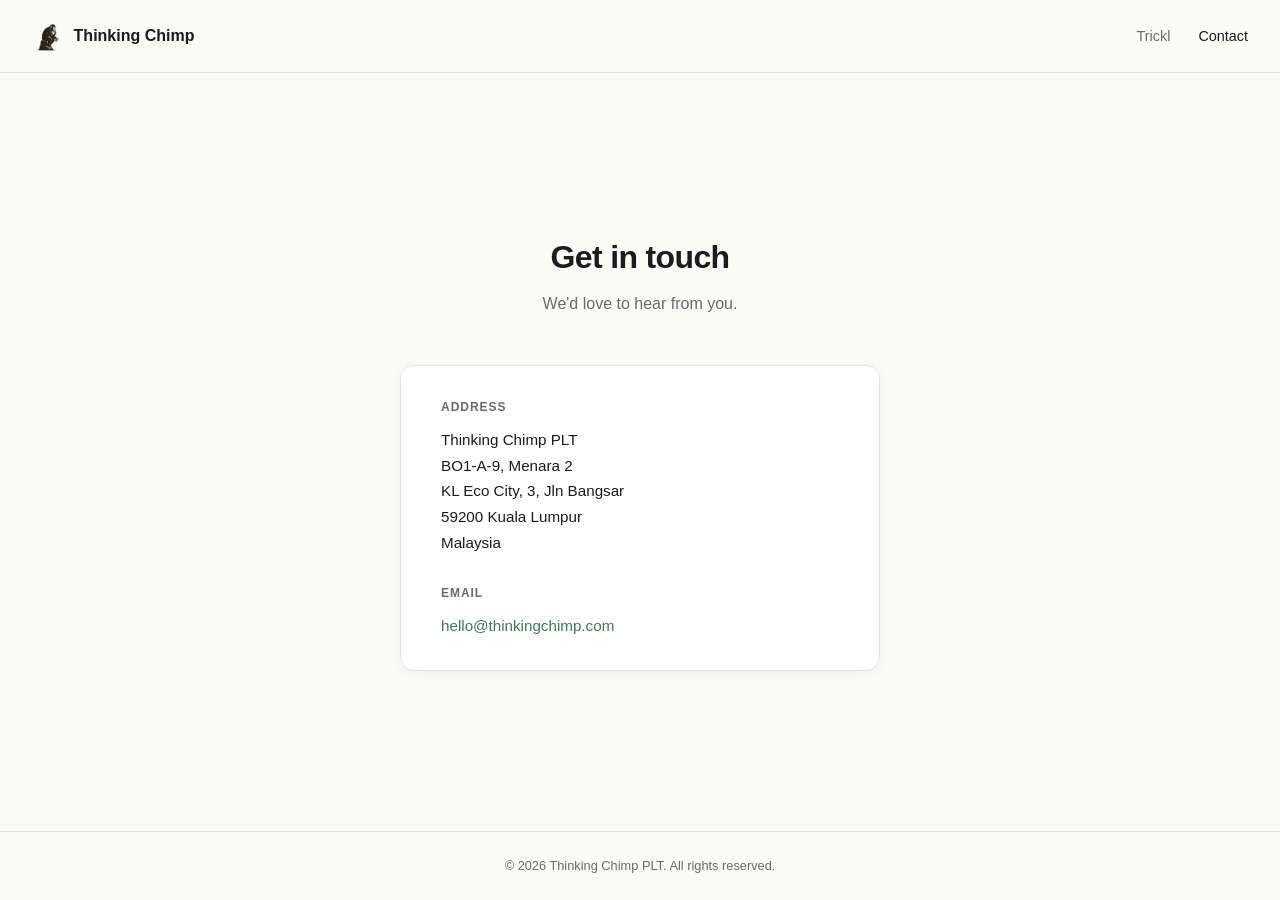
==== contact.html @ 23a3148f "Initial commit" ====
<!DOCTYPE html>
<html lang="en">
<head>
  <meta charset="UTF-8">
  <meta name="viewport" content="width=device-width, initial-scale=1.0">
  <title>Contact — Thinking Chimp</title>
  <meta name="description" content="Get in touch with Thinking Chimp.">
  <link rel="icon" type="image/png" href="thinking-chimp-square.png">
  <link rel="stylesheet" href="style.css">
</head>
<body>
  <nav>
    <a class="logo-link" href="index.html">
      <img src="thinking-chimp-square.png" alt="Thinking Chimp logo">
      Thinking Chimp
    </a>
    <ul>
      <li><a href="trickl.html">Trickl</a></li>
      <li><a class="active" href="contact.html">Contact</a></li>
    </ul>
  </nav>

  <main>
    <div class="page-header">
      <h1>Get in touch</h1>
      <p>We'd love to hear from you.</p>
    </div>

    <div class="card">
      <div class="card-section">
        <h2>Address</h2>
        <address>
          Thinking Chimp PLT<br>
          BO1-A-9, Menara 2<br>
          KL Eco City, 3, Jln Bangsar<br>
          59200 Kuala Lumpur<br>
          Malaysia
        </address>
      </div>
      <div class="card-section">
        <h2>Email</h2>
        <span class="email-protected" id="em" aria-label="Email address"></span>
      </div>
    </div>
  </main>

  <footer>
    &copy; <span id="yr"></span> Thinking Chimp PLT. All rights reserved.
  </footer>

  <script>
    // Email assembled at runtime — not present in HTML source
    (function() {
      var p = ['hell', 'o'];
      var d = ['thinking', 'chimp', '.com'];
      var u = p.join('');
      var h = d.join('');
      var el = document.getElementById('em');
      var a = document.createElement('a');
      a.href = 'mail\u0074o:' + u + '\u0040' + h;
      a.textContent = u + '\u0040' + h;
      el.appendChild(a);
    })();
    document.getElementById('yr').textContent = new Date().getFullYear();
  </script>
</body>
</html>
---- style.css ----
*, *::before, *::after {
  box-sizing: border-box;
  margin: 0;
  padding: 0;
}

:root {
  --bg: #FAFAF8;
  --text: #1C1C1C;
  --muted: #6B6B6B;
  --accent: #3D7A5E;
  --accent-light: #EBF4EF;
  --border: #E5E5E0;
  --font: -apple-system, BlinkMacSystemFont, "Segoe UI", Helvetica, Arial, sans-serif;
}

html, body {
  height: 100%;
}

body {
  font-family: var(--font);
  background: var(--bg);
  color: var(--text);
  line-height: 1.6;
  min-height: 100vh;
  display: flex;
  flex-direction: column;
}

a {
  color: var(--accent);
  text-decoration: none;
}

a:hover {
  text-decoration: underline;
}

/* NAV */
nav {
  display: flex;
  align-items: center;
  justify-content: space-between;
  padding: 1.25rem 2rem;
  border-bottom: 1px solid var(--border);
}

nav .logo-link {
  display: flex;
  align-items: center;
  gap: 0.6rem;
  font-weight: 600;
  font-size: 1rem;
  color: var(--text);
  text-decoration: none;
}

nav .logo-link img {
  width: 32px;
  height: 32px;
  border-radius: 6px;
}

nav ul {
  list-style: none;
  display: flex;
  gap: 1.75rem;
}

nav ul a {
  color: var(--muted);
  font-size: 0.9rem;
  font-weight: 500;
  transition: color 0.15s;
}

nav ul a:hover,
nav ul a.active {
  color: var(--text);
  text-decoration: none;
}

/* MAIN */
main {
  flex: 1;
  display: flex;
  flex-direction: column;
  align-items: center;
  justify-content: center;
  padding: 4rem 1.5rem;
  text-align: center;
}

/* HERO */
.hero-logo {
  width: 120px;
  height: 120px;
  border-radius: 24px;
  box-shadow: 0 4px 24px rgba(0,0,0,0.1);
  margin-bottom: 2rem;
}

.hero h1 {
  font-size: clamp(1.75rem, 5vw, 2.5rem);
  font-weight: 700;
  letter-spacing: -0.03em;
  line-height: 1.2;
  margin-bottom: 0.75rem;
}

.hero .tagline {
  font-size: 1.1rem;
  color: var(--muted);
  max-width: 400px;
  margin: 0 auto 2.5rem;
}

.cta-group {
  display: flex;
  gap: 1rem;
  justify-content: center;
  flex-wrap: wrap;
}

.btn {
  display: inline-block;
  padding: 0.65rem 1.5rem;
  border-radius: 8px;
  font-size: 0.95rem;
  font-weight: 500;
  cursor: pointer;
  transition: opacity 0.15s, transform 0.1s;
}

.btn:hover {
  opacity: 0.85;
  text-decoration: none;
  transform: translateY(-1px);
}

.btn-primary {
  background: var(--accent);
  color: #fff;
}

.btn-secondary {
  background: transparent;
  color: var(--text);
  border: 1.5px solid var(--border);
}

/* CONTENT PAGES */
.page-header {
  margin-bottom: 3rem;
}

.page-header h1 {
  font-size: clamp(1.5rem, 4vw, 2rem);
  font-weight: 700;
  letter-spacing: -0.02em;
  margin-bottom: 0.5rem;
}

.page-header p {
  color: var(--muted);
  font-size: 1rem;
}

.card {
  background: #fff;
  border: 1px solid var(--border);
  border-radius: 14px;
  padding: 2rem 2.5rem;
  max-width: 480px;
  width: 100%;
  text-align: left;
  box-shadow: 0 2px 12px rgba(0,0,0,0.04);
}

.card-section {
  margin-bottom: 1.75rem;
}

.card-section:last-child {
  margin-bottom: 0;
}

.card-section h2 {
  font-size: 0.75rem;
  font-weight: 600;
  letter-spacing: 0.08em;
  text-transform: uppercase;
  color: var(--muted);
  margin-bottom: 0.6rem;
}

.card-section p,
.card-section address {
  font-style: normal;
  font-size: 0.95rem;
  line-height: 1.7;
  color: var(--text);
}

.email-protected {
  display: inline-block;
  font-size: 0.95rem;
  color: var(--accent);
  user-select: none;
}

/* TRICKL PAGE */
.trickl-badge {
  display: inline-block;
  background: var(--accent-light);
  color: var(--accent);
  font-size: 0.75rem;
  font-weight: 600;
  letter-spacing: 0.06em;
  text-transform: uppercase;
  padding: 0.3rem 0.8rem;
  border-radius: 100px;
  margin-bottom: 1.5rem;
}

.feature-list {
  list-style: none;
  margin: 1.5rem 0;
  text-align: left;
  display: inline-block;
}

.feature-list li {
  font-size: 0.95rem;
  color: var(--muted);
  padding: 0.3rem 0;
  padding-left: 1.4rem;
  position: relative;
}

.feature-list li::before {
  content: "–";
  position: absolute;
  left: 0;
  color: var(--accent);
}

/* FOOTER */
footer {
  text-align: center;
  padding: 1.5rem;
  font-size: 0.8rem;
  color: var(--muted);
  border-top: 1px solid var(--border);
}

@media (max-width: 480px) {
  nav {
    padding: 1rem 1.25rem;
  }
  .card {
    padding: 1.5rem;
  }
  main {
    padding: 3rem 1.25rem;
  }
}
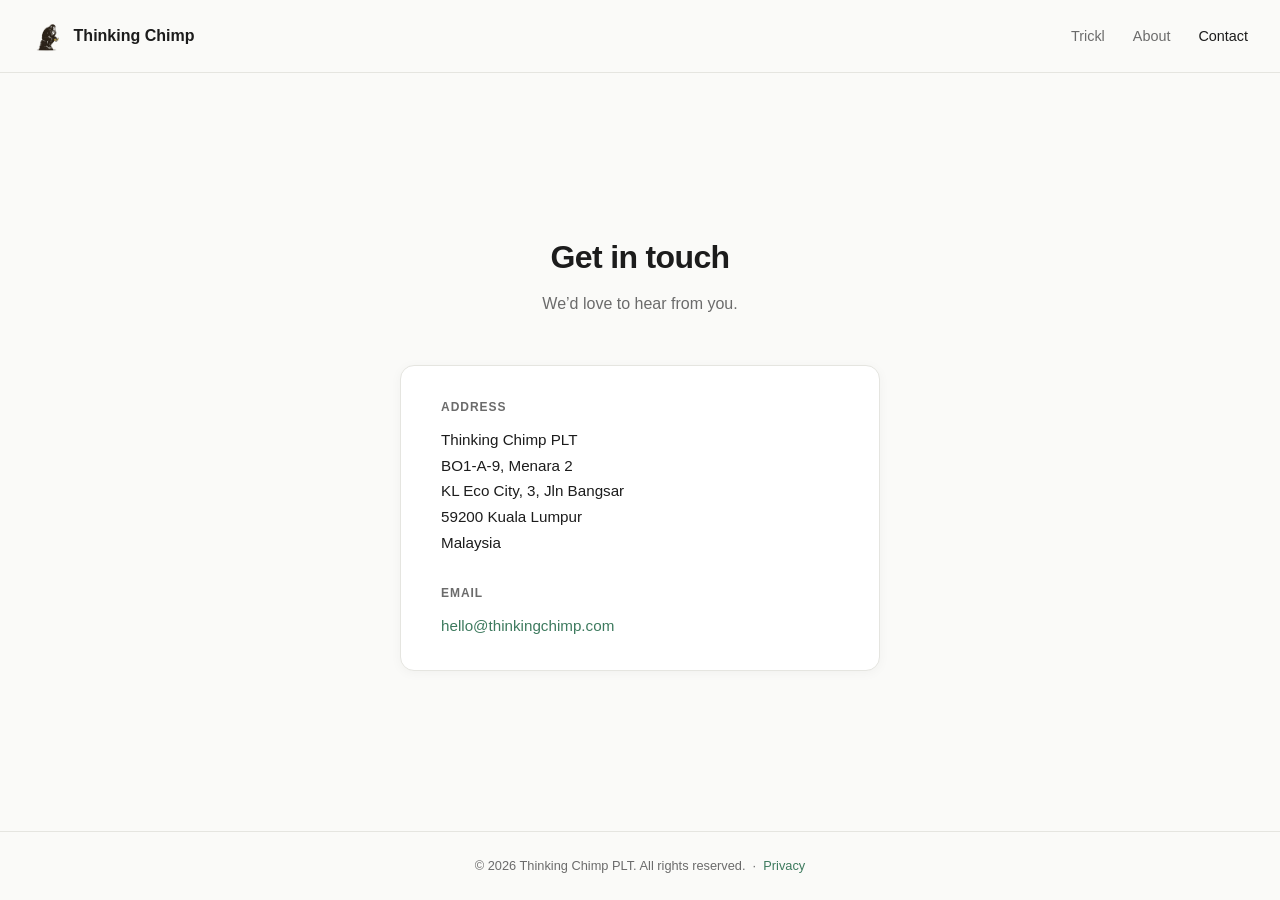
==== commit 092b7543: "Update to add more info" ====
--- a/contact.html
+++ b/contact.html
@@ -4,7 +4,7 @@
   <meta charset="UTF-8">
   <meta name="viewport" content="width=device-width, initial-scale=1.0">
   <title>Contact — Thinking Chimp</title>
-  <meta name="description" content="Get in touch with Thinking Chimp.">
+  <meta name="description" content="Get in touch with Thinking Chimp, an independent software studio in Kuala Lumpur, Malaysia.">
   <link rel="icon" type="image/png" href="thinking-chimp-square.png">
   <link rel="stylesheet" href="style.css">
 </head>
@@ -16,6 +16,7 @@
     </a>
     <ul>
       <li><a href="trickl.html">Trickl</a></li>
+      <li><a href="about.html">About</a></li>
       <li><a class="active" href="contact.html">Contact</a></li>
     </ul>
   </nav>
@@ -23,7 +24,7 @@
   <main>
     <div class="page-header">
       <h1>Get in touch</h1>
-      <p>We'd love to hear from you.</p>
+      <p>We&rsquo;d love to hear from you.</p>
     </div>
 
     <div class="card">
@@ -46,6 +47,8 @@
 
   <footer>
     &copy; <span id="yr"></span> Thinking Chimp PLT. All rights reserved.
+    &nbsp;&middot;&nbsp;
+    <a href="privacy.html">Privacy</a>
   </footer>
 
   <script>
@@ -57,8 +60,8 @@
       var h = d.join('');
       var el = document.getElementById('em');
       var a = document.createElement('a');
-      a.href = 'mail\u0074o:' + u + '\u0040' + h;
-      a.textContent = u + '\u0040' + h;
+      a.href = 'mailto:' + u + '@' + h;
+      a.textContent = u + '@' + h;
       el.appendChild(a);
     })();
     document.getElementById('yr').textContent = new Date().getFullYear();
--- a/style.css
+++ b/style.css
@@ -93,6 +93,12 @@
 }
 
 /* HERO */
+.hero {
+  display: flex;
+  flex-direction: column;
+  align-items: center;
+}
+
 .hero-logo {
   width: 120px;
   height: 120px;
@@ -210,6 +216,205 @@
   user-select: none;
 }
 
+/* HOME — PRODUCTS SECTION */
+main.expanded {
+  justify-content: flex-start;
+}
+
+.products-section {
+  margin-top: 4rem;
+  width: 100%;
+  max-width: 640px;
+}
+
+.section-label {
+  font-size: 0.75rem;
+  font-weight: 600;
+  letter-spacing: 0.08em;
+  text-transform: uppercase;
+  color: var(--muted);
+  margin-bottom: 1.25rem;
+}
+
+.product-card {
+  display: flex;
+  gap: 1.5rem;
+  align-items: flex-start;
+  background: #fff;
+  border: 1px solid var(--border);
+  border-radius: 14px;
+  padding: 1.75rem;
+  text-align: left;
+  box-shadow: 0 2px 12px rgba(0,0,0,0.04);
+}
+
+.product-card img {
+  width: 64px;
+  height: 64px;
+  border-radius: 14px;
+  flex-shrink: 0;
+}
+
+.product-card-body h3 {
+  font-size: 1rem;
+  font-weight: 600;
+  margin-bottom: 0.4rem;
+}
+
+.product-card-body p {
+  font-size: 0.9rem;
+  color: var(--muted);
+  line-height: 1.65;
+  margin-bottom: 0.75rem;
+}
+
+.badge {
+  display: inline-block;
+  background: var(--accent-light);
+  color: var(--accent);
+  font-size: 0.75rem;
+  font-weight: 600;
+  letter-spacing: 0.04em;
+  padding: 0.25rem 0.7rem;
+  border-radius: 100px;
+}
+
+/* TRICKL — PILLARS SECTION */
+.pillars-section {
+  margin-top: 4rem;
+  width: 100%;
+  max-width: 720px;
+}
+
+.pillars {
+  display: grid;
+  grid-template-columns: repeat(3, 1fr);
+  gap: 1rem;
+}
+
+.pillar {
+  background: #fff;
+  border: 1px solid var(--border);
+  border-radius: 12px;
+  padding: 1.5rem;
+  text-align: left;
+  box-shadow: 0 2px 8px rgba(0,0,0,0.03);
+}
+
+.pillar h3 {
+  font-size: 0.95rem;
+  font-weight: 600;
+  margin-bottom: 0.5rem;
+  color: var(--accent);
+}
+
+.pillar p {
+  font-size: 0.875rem;
+  color: var(--muted);
+  line-height: 1.65;
+}
+
+.platform-section {
+  margin-top: 3rem;
+  padding-top: 3rem;
+  border-top: 1px solid var(--border);
+  width: 100%;
+  max-width: 720px;
+}
+
+.platform-section p {
+  color: var(--text);
+  font-size: 0.95rem;
+}
+
+.about-strip {
+  margin-top: 2.5rem;
+  padding: 1.5rem;
+  background: var(--accent-light);
+  border-radius: 12px;
+  max-width: 720px;
+  width: 100%;
+  text-align: left;
+}
+
+.about-strip p {
+  font-size: 0.875rem;
+  color: var(--text);
+  line-height: 1.75;
+}
+
+/* ABOUT PAGE */
+.about-section {
+  max-width: 600px;
+  width: 100%;
+  text-align: left;
+  margin-bottom: 2.5rem;
+  padding-bottom: 2.5rem;
+  border-bottom: 1px solid var(--border);
+}
+
+.about-section:last-child {
+  border-bottom: none;
+  margin-bottom: 0;
+  padding-bottom: 0;
+}
+
+.about-section h2 {
+  font-size: 0.75rem;
+  font-weight: 600;
+  letter-spacing: 0.08em;
+  text-transform: uppercase;
+  color: var(--muted);
+  margin-bottom: 1rem;
+}
+
+.about-section p {
+  font-size: 0.95rem;
+  line-height: 1.75;
+  color: var(--text);
+  margin-bottom: 0.75rem;
+}
+
+.about-section p:last-child {
+  margin-bottom: 0;
+}
+
+.about-section address {
+  font-style: normal;
+  font-size: 0.95rem;
+  line-height: 1.75;
+  color: var(--text);
+}
+
+/* PRIVACY PAGE */
+.privacy-content {
+  max-width: 600px;
+  width: 100%;
+  text-align: left;
+}
+
+.privacy-content h2 {
+  font-size: 0.95rem;
+  font-weight: 600;
+  margin-top: 2.25rem;
+  margin-bottom: 0.6rem;
+  color: var(--text);
+}
+
+.privacy-content p {
+  font-size: 0.9rem;
+  color: var(--muted);
+  line-height: 1.75;
+  margin-bottom: 0.75rem;
+}
+
+.privacy-content address {
+  font-style: normal;
+  font-size: 0.9rem;
+  color: var(--muted);
+  line-height: 1.75;
+}
+
 /* TRICKL PAGE */
 .trickl-badge {
   display: inline-block;
@@ -255,7 +460,7 @@
   border-top: 1px solid var(--border);
 }
 
-@media (max-width: 480px) {
+@media (max-width: 600px) {
   nav {
     padding: 1rem 1.25rem;
   }
@@ -265,4 +470,10 @@
   main {
     padding: 3rem 1.25rem;
   }
-}
+  .pillars {
+    grid-template-columns: 1fr;
+  }
+  .product-card {
+    flex-direction: column;
+  }
+}
